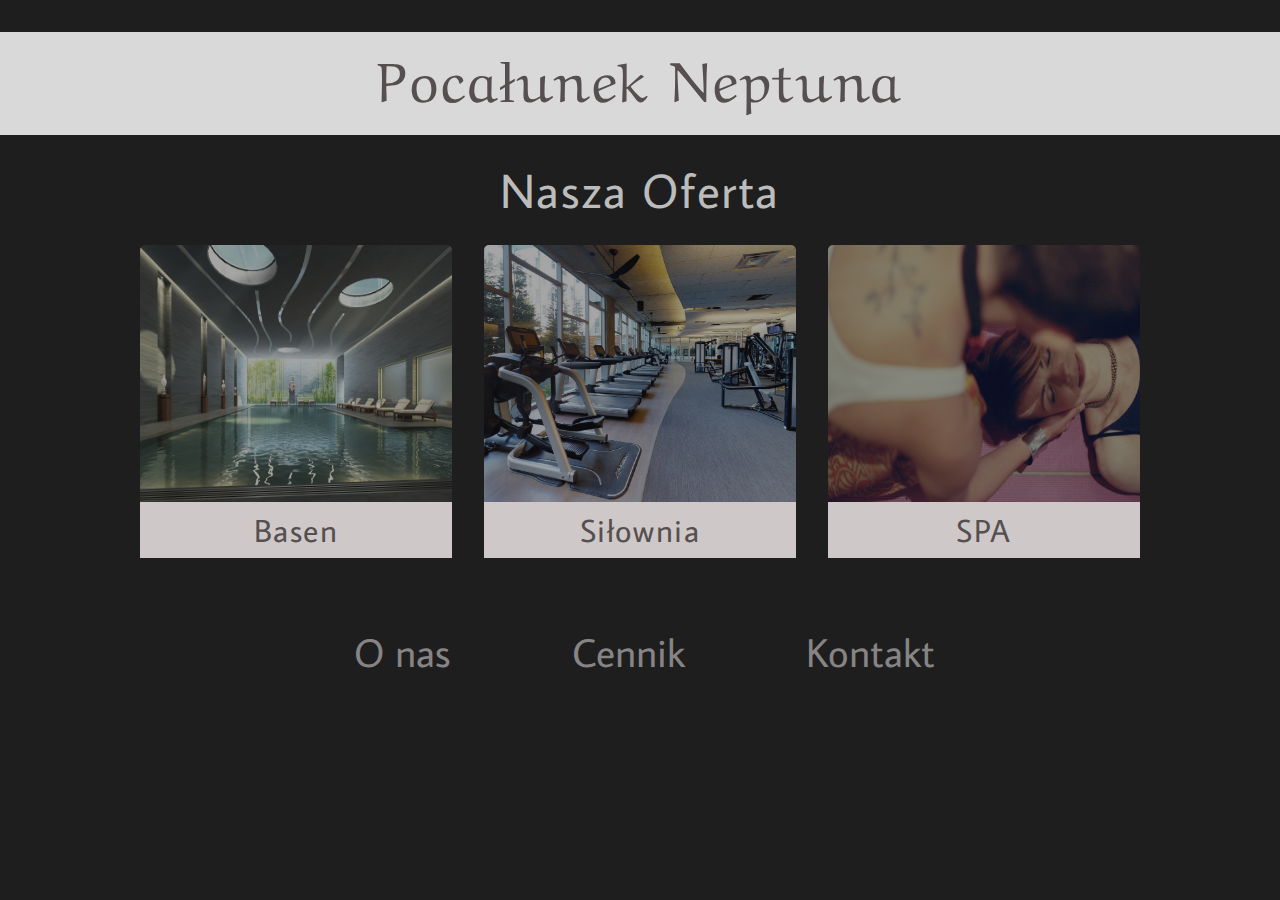
==== index.html @ 4e0fd1dc "Initial commit" ====
<!DOCTYPE html>
<html lang="pl">
<head>
    <meta charset="UTF-8">
    <meta http-equiv="X-UA-Compatible" content="IE=edge">
    <meta name="viewport" content="width=device-width, initial-scale=1.0">
    <title>Pocałunek Neptuna</title>

    <link rel="stylesheet" href="style/index.css">
    <link rel="stylesheet" href="https://cdnjs.cloudflare.com/ajax/libs/font-awesome/6.2.1/css/all.min.css" integrity="sha512-MV7K8+y+gLIBoVD59lQIYicR65iaqukzvf/nwasF0nqhPay5w/9lJmVM2hMDcnK1OnMGCdVK+iQrJ7lzPJQd1w==" crossorigin="anonymous" referrerpolicy="no-referrer" />
</head>
<body>
    <main>
        <header>
            Pocałunek Neptuna
        </header>
        <section>
            <h1>Nasza Oferta</h1>
            <div class="offers">
                <figure>
                    <img src="img/basen.jpg" alt="">
                    <div>Basen</div>
                </figure>
                <figure>
                    <img src="img/silownia.jpg" alt="">
                    <div>Siłownia</div>
                </figure>
                <figure>
                    <img src="img/spa.jpg" alt="">
                    <div>SPA</div>
                </figure>
            </div>
            <nav>
                <ul>
                    <li> <i class="fa-regular fa-circle-user"></i> <span>O nas</span> </li>
                    <li> <i class="fa-solid fa-list-ul"></i> <span>Cennik</span> </li>
                    <li> <i class="fa-regular fa-envelope"></i> <span>Kontakt</span> </li>
                </ul>
            </nav>
        </section>
    </main>
</body>
</html>
---- style/index.css ----
@import url('https://fonts.googleapis.com/css2?family=Aref+Ruqaa&family=Average+Sans&display=swap');

* {
    margin: 0;
    border: 0;
    padding: 0;
    font-family: 'Aref Ruqaa', serif;
}

body {
    background-color: #1E1E1E;
}

main {
    display: flex;
    justify-content: center;
    align-items: center;
    flex-direction: column;
}

header {
    width: 100%;
    text-align: center;
    color: #554F4F;
    background-color: #D9D9D9;
    font-size: 3.5rem;
    padding-bottom: 1rem;
    margin-top: 2rem;
    letter-spacing: 0.1rem;
}

section {
    width: 80%;
}

section > h1 {
    font-size: 3rem;
    color: #BCBCBC;
    text-align: center;
    padding: 1.5rem;
    font-family: 'Average Sans', sans-serif;
    font-weight: 100;
    letter-spacing: 0.1rem;
}

.offers {
    width: 100%;
    display: flex;
    justify-content: center;
    gap: 2rem;
}

.offers > figure {
    display: flex;
    flex-direction: column;
}

.offers > figure > div {
    width: 100%;
    color: #554F4F;
    background-color: #CFC8C8;
    height: 3.5rem;
    display: flex;
    justify-content: center;
    align-items: center;
    font-size: 2rem;
    letter-spacing: 0.1rem;
    font-family: 'Average Sans', sans-serif;
}

.offers img {
    width: 19.5rem;
    height: 16.063rem;
    opacity: 0.6;
    border-top-left-radius: 5px;
    border-top-right-radius: 5px;
}

nav {
    width: 100%;
    margin-top: 3rem;
}

nav > ul {
    display: flex;
    list-style: none;
    justify-content: center;
    gap: 7rem;
}

nav > ul > li {
    color: #868484;
}

nav > ul > li > span {
    font-size: 2.5rem;
    font-family: 'Average Sans', sans-serif;
    margin-left: 0.6rem;
}

nav > ul > li > i {
    font-size: 3rem;
}
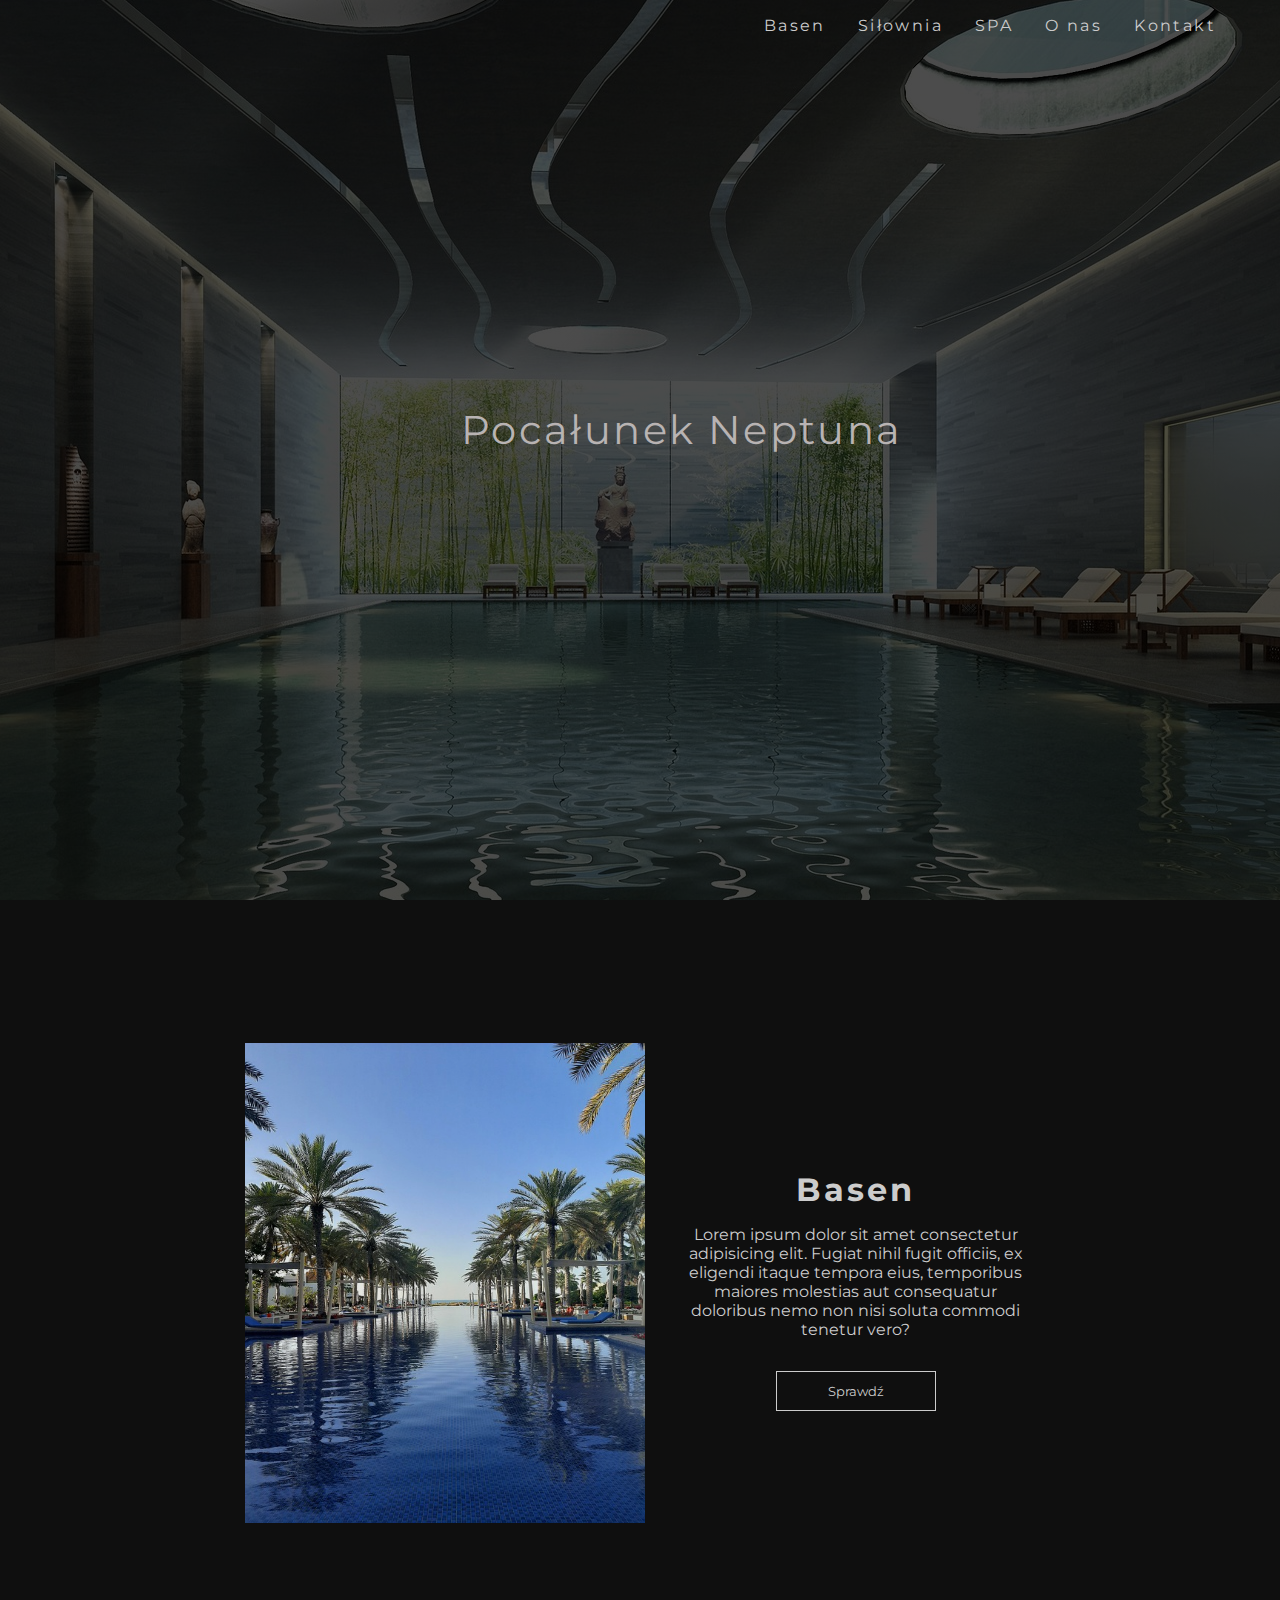
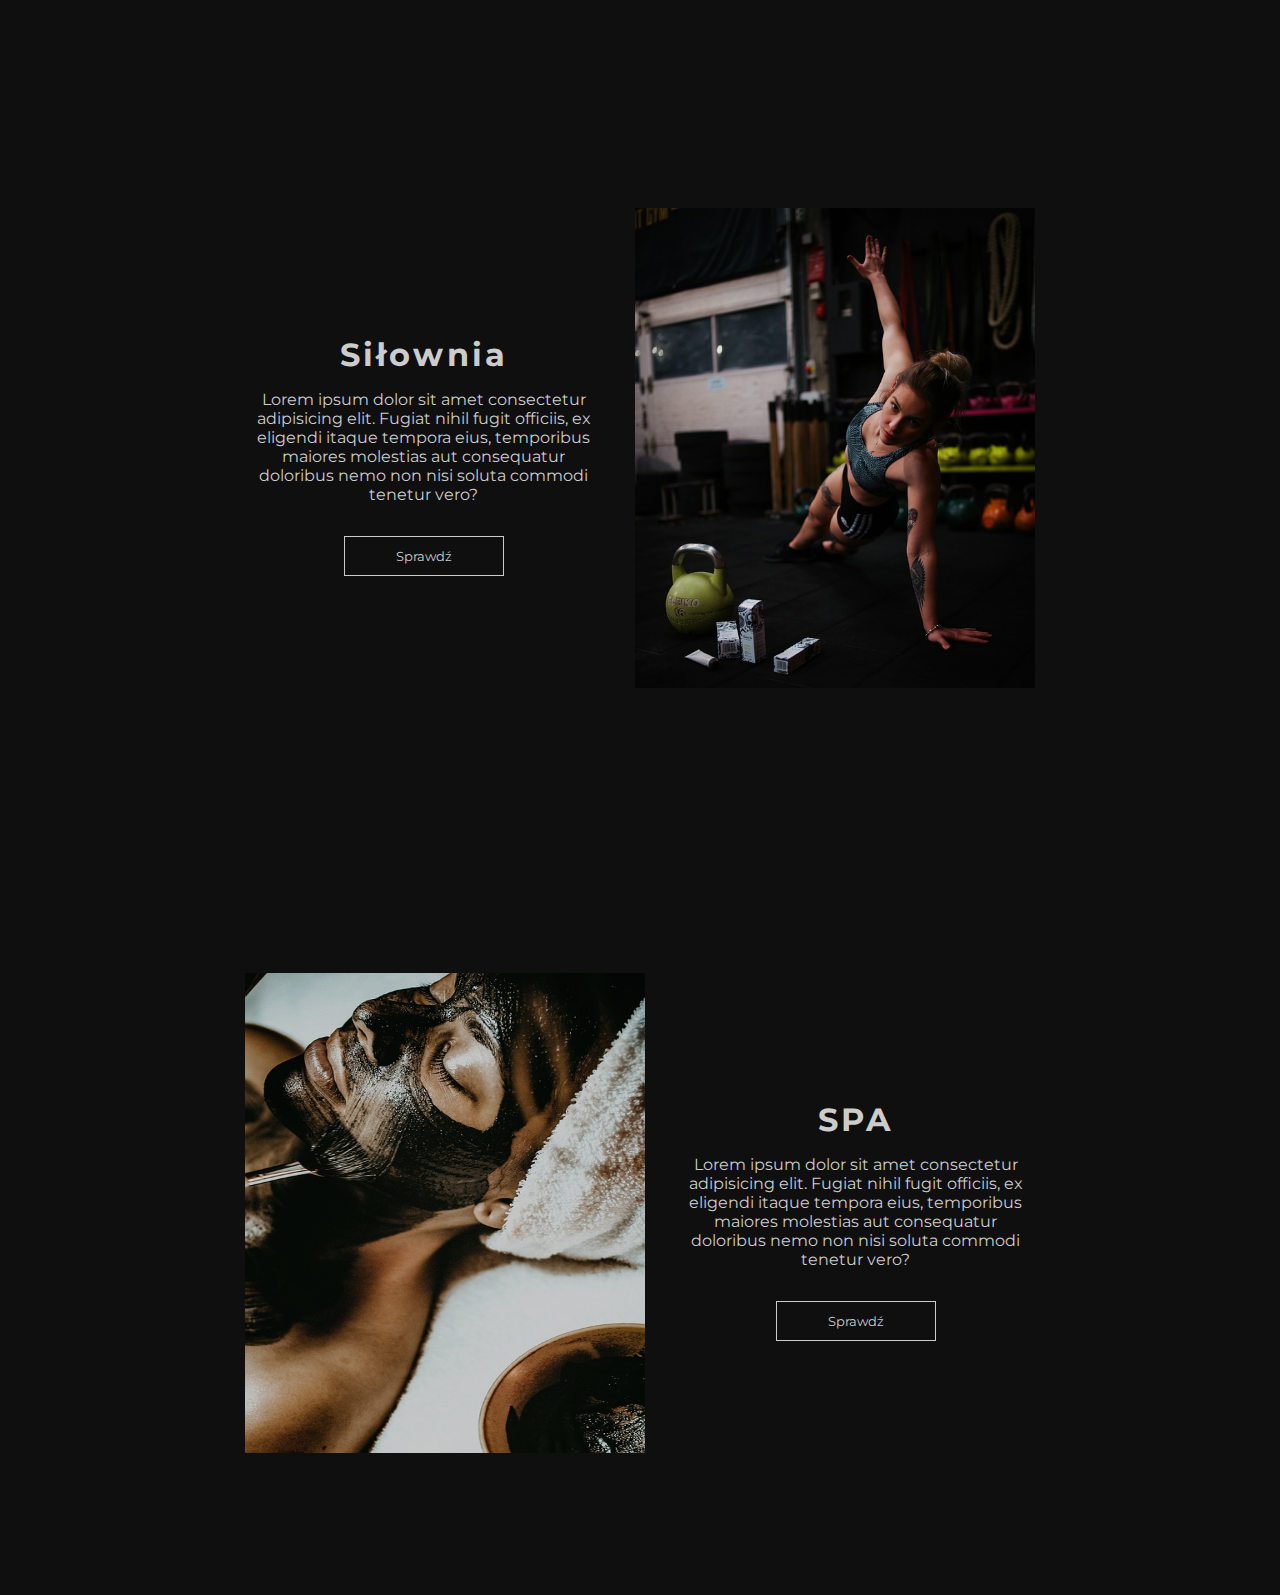
==== commit ebfc8999: "add new design" ====
--- a/index.html
+++ b/index.html
@@ -6,38 +6,50 @@
     <meta name="viewport" content="width=device-width, initial-scale=1.0">
     <title>Pocałunek Neptuna</title>
 
+    <link rel="stylesheet" href="https://cdnjs.cloudflare.com/ajax/libs/font-awesome/6.2.1/css/all.min.css" integrity="sha512-MV7K8+y+gLIBoVD59lQIYicR65iaqukzvf/nwasF0nqhPay5w/9lJmVM2hMDcnK1OnMGCdVK+iQrJ7lzPJQd1w==" crossorigin="anonymous" referrerpolicy="no-referrer" />
+
     <link rel="stylesheet" href="style/index.css">
-    <link rel="stylesheet" href="https://cdnjs.cloudflare.com/ajax/libs/font-awesome/6.2.1/css/all.min.css" integrity="sha512-MV7K8+y+gLIBoVD59lQIYicR65iaqukzvf/nwasF0nqhPay5w/9lJmVM2hMDcnK1OnMGCdVK+iQrJ7lzPJQd1w==" crossorigin="anonymous" referrerpolicy="no-referrer" />
 </head>
 <body>
-    <main>
-        <header>
-            Pocałunek Neptuna
-        </header>
-        <section>
-            <h1>Nasza Oferta</h1>
-            <div class="offers">
-                <figure>
-                    <img src="img/basen.jpg" alt="">
-                    <div>Basen</div>
-                </figure>
-                <figure>
-                    <img src="img/silownia.jpg" alt="">
-                    <div>Siłownia</div>
-                </figure>
-                <figure>
-                    <img src="img/spa.jpg" alt="">
-                    <div>SPA</div>
-                </figure>
-            </div>
-            <nav>
-                <ul>
-                    <li> <i class="fa-regular fa-circle-user"></i> <span>O nas</span> </li>
-                    <li> <i class="fa-solid fa-list-ul"></i> <span>Cennik</span> </li>
-                    <li> <i class="fa-regular fa-envelope"></i> <span>Kontakt</span> </li>
-                </ul>
-            </nav>
-        </section>
-    </main>
+    <section class="home-page">
+        <nav>
+            <ul>
+                <li>Basen</li>
+                <li>Siłownia</li>
+                <li>SPA</li>
+                <li>O nas</li>
+                <li>Kontakt</li>
+            </ul>
+        </nav>
+        <h1>Pocałunek Neptuna</h1>
+        <i class="fa-solid fa-arrow-down"></i>
+    </section>
+
+    <section class="offers">
+        <img src="img/offers-01.jpg" alt="">
+        <div>
+            <h2>Basen</h2>
+            <p>Lorem ipsum dolor sit amet consectetur adipisicing elit. Fugiat nihil fugit officiis, ex eligendi itaque tempora eius, temporibus maiores molestias aut consequatur doloribus nemo non nisi soluta commodi tenetur vero?</p>
+            <input type="submit" value="Sprawdź">
+        </div>
+    </section>
+
+    <section class="offers">
+        <div>
+            <h2>Siłownia</h2>
+            <p>Lorem ipsum dolor sit amet consectetur adipisicing elit. Fugiat nihil fugit officiis, ex eligendi itaque tempora eius, temporibus maiores molestias aut consequatur doloribus nemo non nisi soluta commodi tenetur vero?</p>
+            <input type="submit" value="Sprawdź">
+        </div>
+        <img src="img/offers-02.jpg" alt="">
+    </section>
+
+    <section class="offers">
+        <img src="img/offers-03.jpg" alt="">
+        <div>
+            <h2>SPA</h2>
+            <p>Lorem ipsum dolor sit amet consectetur adipisicing elit. Fugiat nihil fugit officiis, ex eligendi itaque tempora eius, temporibus maiores molestias aut consequatur doloribus nemo non nisi soluta commodi tenetur vero?</p>
+            <input type="submit" value="Sprawdź">
+        </div>
+    </section>
 </body>
 </html>--- a/style/index.css
+++ b/style/index.css
@@ -1,103 +1,99 @@
-@import url('https://fonts.googleapis.com/css2?family=Aref+Ruqaa&family=Average+Sans&display=swap');
+@import url('https://fonts.googleapis.com/css2?family=Montserrat:ital,wght@0,200;0,300;1,400&display=swap');
 
 * {
-    margin: 0;
     border: 0;
     padding: 0;
-    font-family: 'Aref Ruqaa', serif;
+    font-family: 'Montserrat', sans-serif;    margin: 0;
 }
 
 body {
-    background-color: #1E1E1E;
+    background-color: rgb(15, 15, 15);
+    display: flex;
+    flex-direction: column;
+    justify-content: center;
+    align-items: center;
 }
 
-main {
-    display: flex;
-    justify-content: center;
-    align-items: center;
-    flex-direction: column;
+.home-page {
+    background-repeat: no-repeat;
+    background-size: cover;
+    min-height: 100vh;
+    width: 100%;
+    background: linear-gradient(rgba(0,0,0,0.7),rgba(0,0,0,0.7)),url("../img/basen.jpg");
+    background-position: center;
+    background-attachment: fixed;
 }
 
-header {
-    width: 100%;
-    text-align: center;
-    color: #554F4F;
-    background-color: #D9D9D9;
-    font-size: 3.5rem;
-    padding-bottom: 1rem;
-    margin-top: 2rem;
-    letter-spacing: 0.1rem;
+.home-page > nav > ul {
+    display: flex;
+    list-style: none;
+    justify-content: flex-end;
+    gap: 2rem;
+    color: #ccc;
+    margin-right: 3rem;
+    padding: 1rem;
+    letter-spacing: 0.15rem;
 }
 
-section {
-    width: 80%;
+.home-page > h1 {
+    position: absolute;
+    top: 45%;
+    left: 36%;
+    color: rgb(184, 179, 179);
+    font-weight: 400;
+    font-size: 2.5rem;
+    letter-spacing: 0.15rem;
 }
 
-section > h1 {
+.home-page > i {
+    position: absolute;
+    color: #ccc;
     font-size: 3rem;
-    color: #BCBCBC;
-    text-align: center;
-    padding: 1.5rem;
-    font-family: 'Average Sans', sans-serif;
-    font-weight: 100;
-    letter-spacing: 0.1rem;
+    top: 85%;
+    left: 90%;
 }
 
+/* Swimming pool */
+
 .offers {
-    width: 100%;
+    width:70%;
+    height: 85vh;
     display: flex;
     justify-content: center;
     gap: 2rem;
+    align-items: center;
 }
 
-.offers > figure {
-    display: flex;
-    flex-direction: column;
+.offers > img {
+    width: 25rem;
+    height: 30rem;
+    opacity: 0.9;
 }
 
-.offers > figure > div {
-    width: 100%;
-    color: #554F4F;
-    background-color: #CFC8C8;
-    height: 3.5rem;
-    display: flex;
-    justify-content: center;
-    align-items: center;
-    font-size: 2rem;
-    letter-spacing: 0.1rem;
-    font-family: 'Average Sans', sans-serif;
+.offers > div {
+    text-align: center;
+    width: 40%;
+    color: #ccc;
 }
 
-.offers img {
-    width: 19.5rem;
-    height: 16.063rem;
-    opacity: 0.6;
-    border-top-left-radius: 5px;
-    border-top-right-radius: 5px;
+.offers > div > h2 {
+    font-size: 2rem;
+    letter-spacing: 0.2rem;
+    padding: 1rem;
 }
 
-nav {
-    width: 100%;
-    margin-top: 3rem;
+.offers > div > input {
+    background-color: rgb(15, 15, 15);
+    border: #ccc solid 1px;
+    color: #ccc;
+    width: 10rem;
+    height: 2.5rem;
+    margin-top: 2rem;
 }
 
-nav > ul {
-    display: flex;
-    list-style: none;
-    justify-content: center;
-    gap: 7rem;
+.offers > div > input:hover {
+    color:rgb(15, 15, 15);
+    background-color: #ccc;
+    cursor: pointer;
+    transition: 0.5s;
 }
-
-nav > ul > li {
-    color: #868484;
-}
-
-nav > ul > li > span {
-    font-size: 2.5rem;
-    font-family: 'Average Sans', sans-serif;
-    margin-left: 0.6rem;
-}
-
-nav > ul > li > i {
-    font-size: 3rem;
-}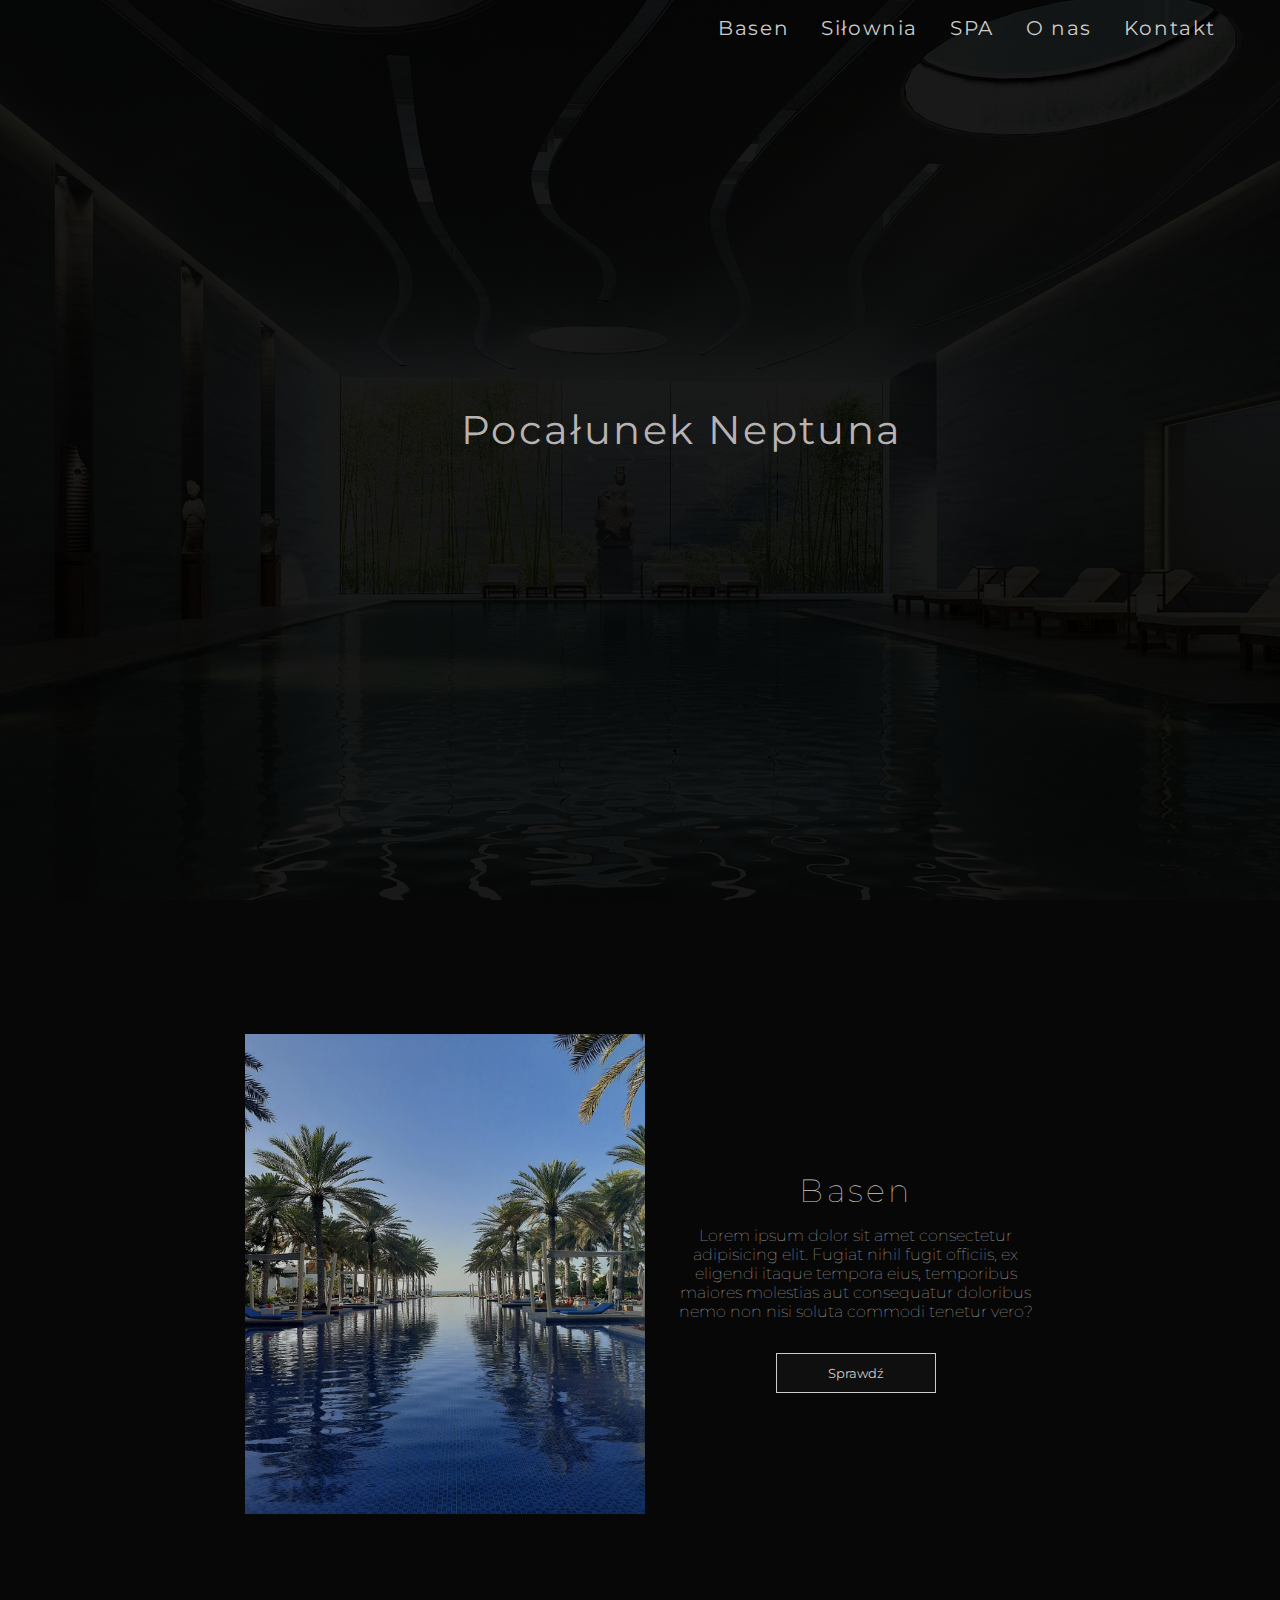
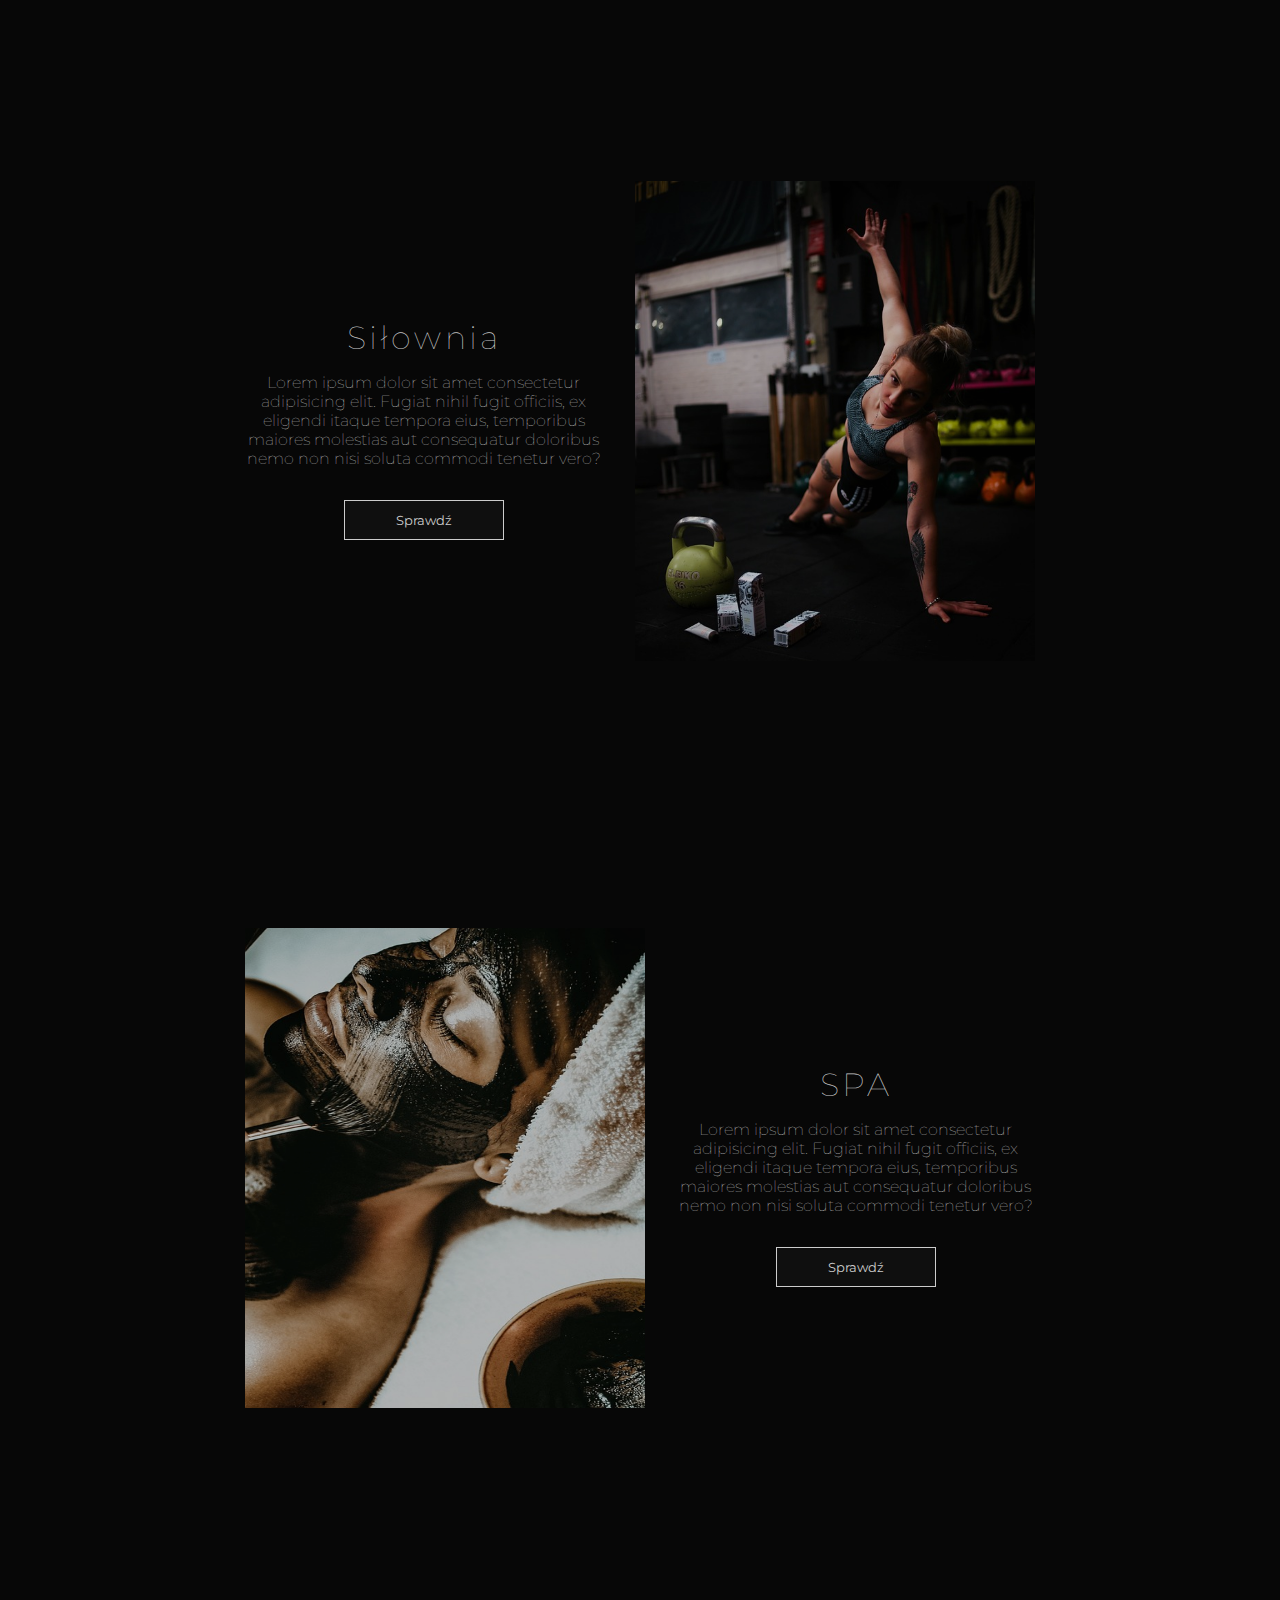
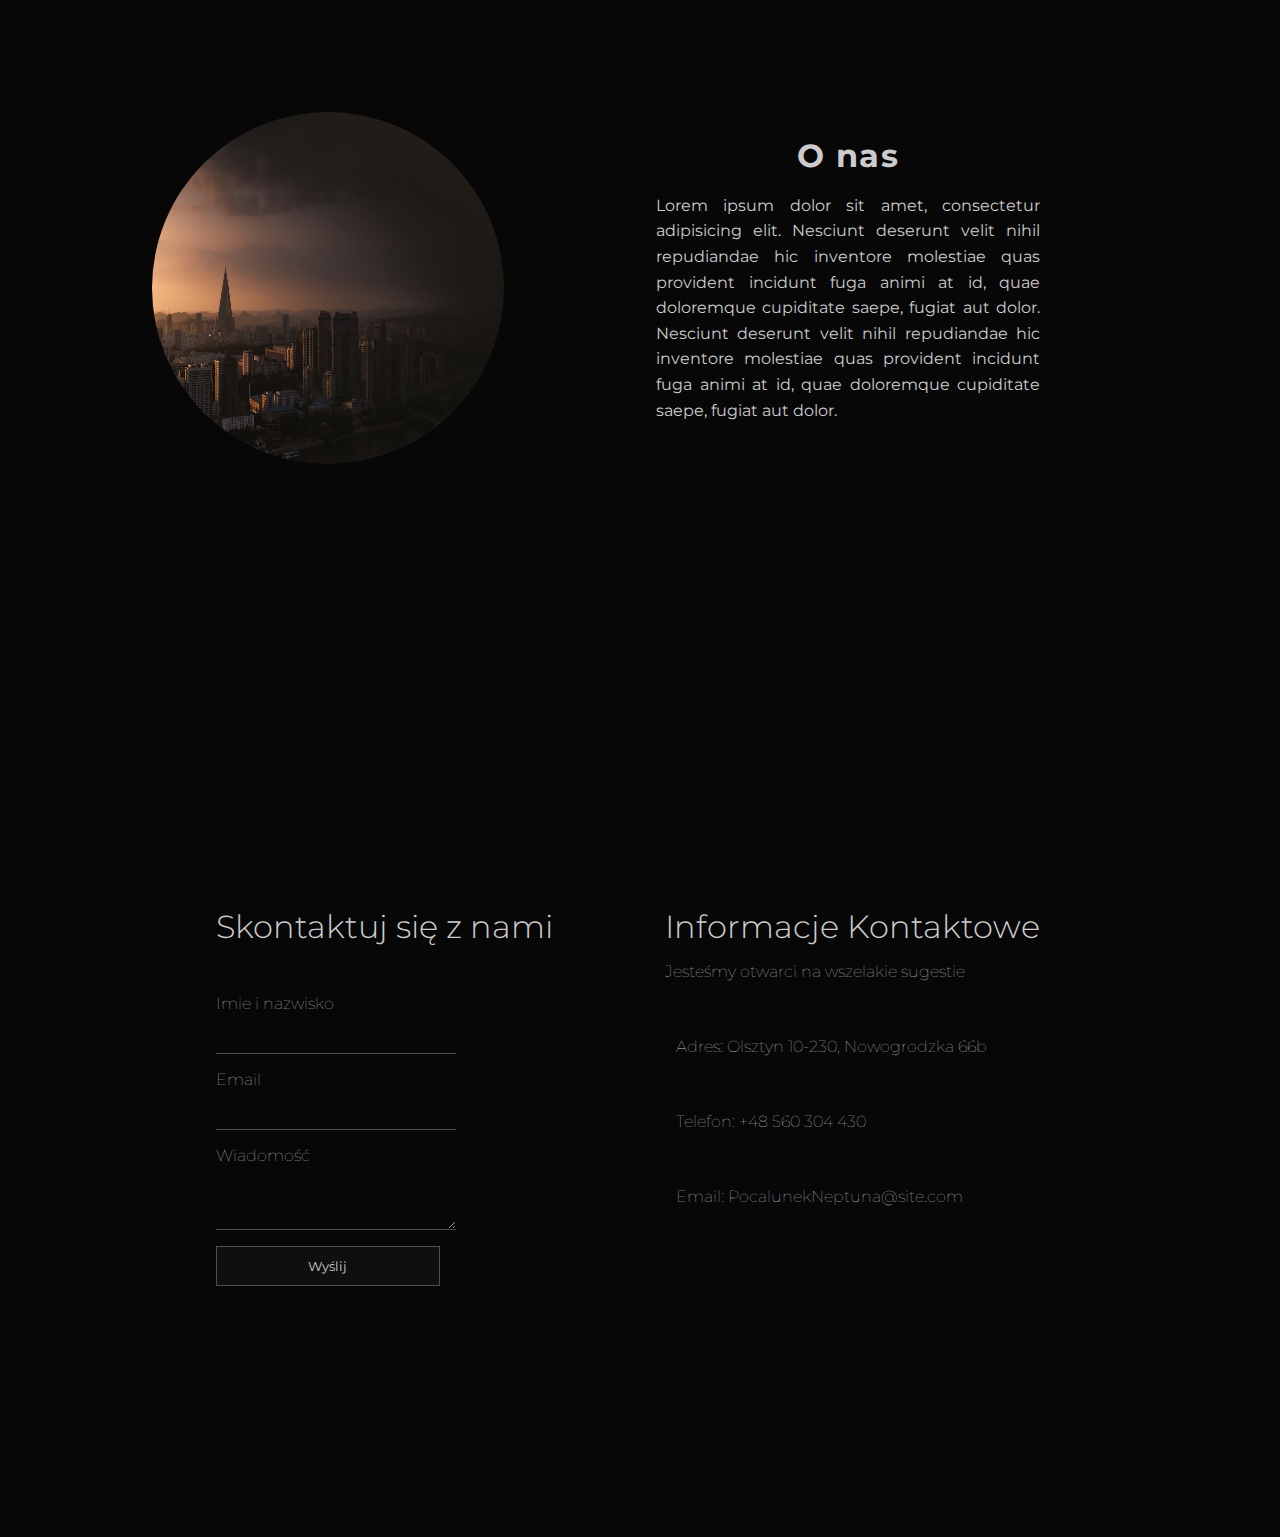
==== commit 3e1dccef: "add about-us, contact page, scroll arrows" ====
--- a/index.html
+++ b/index.html
@@ -11,21 +11,22 @@
     <link rel="stylesheet" href="style/index.css">
 </head>
 <body>
+    <a href="#"><i class="to-top fa-solid fa-arrow-up"></i></a>
+    <a href="#swimming-pool"><i class="to-bottom fa-solid fa-arrow-down"></i></a>
     <section class="home-page">
         <nav>
             <ul>
-                <li>Basen</li>
-                <li>Siłownia</li>
-                <li>SPA</li>
-                <li>O nas</li>
-                <li>Kontakt</li>
+                <li> <a href="#swimming-pool"> Basen</a></li>
+                <li> <a href="#gym">Siłownia</a> </li>
+                <li> <a href="#spa"> SPA</a></li>
+                <li> <a href="#aboutus"> O nas</a></li>
+                <li> <a href="#contact"> Kontakt</a></li>
             </ul>
         </nav>
         <h1>Pocałunek Neptuna</h1>
-        <i class="fa-solid fa-arrow-down"></i>
     </section>
 
-    <section class="offers">
+    <section class="offers" id="swimming-pool">
         <img src="img/offers-01.jpg" alt="">
         <div>
             <h2>Basen</h2>
@@ -34,7 +35,7 @@
         </div>
     </section>
 
-    <section class="offers">
+    <section class="offers" id="gym">
         <div>
             <h2>Siłownia</h2>
             <p>Lorem ipsum dolor sit amet consectetur adipisicing elit. Fugiat nihil fugit officiis, ex eligendi itaque tempora eius, temporibus maiores molestias aut consequatur doloribus nemo non nisi soluta commodi tenetur vero?</p>
@@ -43,7 +44,7 @@
         <img src="img/offers-02.jpg" alt="">
     </section>
 
-    <section class="offers">
+    <section class="offers" id="spa">
         <img src="img/offers-03.jpg" alt="">
         <div>
             <h2>SPA</h2>
@@ -51,5 +52,52 @@
             <input type="submit" value="Sprawdź">
         </div>
     </section>
+
+    <section class="aboutus" id="aboutus">
+        <img src="img/aboutus-01.jpg" alt="">
+        <div>
+            <h3>O nas</h3>
+            <p>Lorem ipsum dolor sit amet, consectetur adipisicing elit. Nesciunt deserunt velit nihil repudiandae hic inventore molestiae quas provident incidunt fuga animi at id, quae doloremque cupiditate saepe, fugiat aut dolor. Nesciunt deserunt velit nihil repudiandae hic inventore molestiae quas provident incidunt fuga animi at id, quae doloremque cupiditate saepe, fugiat aut dolor.</p>
+        </div>
+    </section>
+
+    <div class="break"></div>
+
+    <section class="contact" id="contact">
+        <form action="">
+            <h4>Skontaktuj się z nami</h4>
+            <label for="name">Imie i nazwisko</label>
+            <input name="name" type="text">
+            <label for="Email">Email</label>
+            <input name="email" type="text">
+            <label for="Wiadomość">Wiadomość</label>
+            <textarea name="message"></textarea>
+            <input type="submit" value="Wyślij">
+        </form>
+        <div class="contact-information">
+            <h4>Informacje Kontaktowe</h4>
+            <p>Jesteśmy otwarci na wszelakie sugestie</p>
+            <div>
+                <i class="fa-solid fa-location-pin"></i>
+                <p>
+                    Adres: Olsztyn 10-230, Nowogrodzka 66b
+                </p>
+            </div>
+            <div>
+                <i class="fa-solid fa-phone"></i>
+                <p>
+                    Telefon: +48 560 304 430
+                </p>
+            </div>
+            <div>
+                <i class="fa-solid fa-paper-plane"></i>
+                <p>
+                    Email: PocalunekNeptuna@site.com
+                </p>
+            </div>
+        </div>
+    </section>
+
+    <script src="js/index.js"></script>
 </body>
 </html>--- a/style/index.css
+++ b/style/index.css
@@ -3,23 +3,54 @@
 * {
     border: 0;
     padding: 0;
-    font-family: 'Montserrat', sans-serif;    margin: 0;
+    font-family: 'Montserrat', sans-serif;
+    margin: 0;
+    scroll-behavior: smooth;
 }
 
 body {
-    background-color: rgb(15, 15, 15);
+    background-color: rgb(7, 7, 7);
     display: flex;
     flex-direction: column;
     justify-content: center;
     align-items: center;
 }
+
+.to-top {
+    right: 7rem;
+    bottom: 4rem;
+    position: fixed;
+    color: white;
+    font-size: 3rem;
+    opacity: 0;
+    transition: 0.2s;
+}
+
+.to-bottom {
+    position: absolute;
+    color: #ccc;
+    font-size: 3rem;
+    top: 85%;
+    left: 90%;
+    opacity: 1;
+    transition: 0.2s;
+}
+
+.to-top-active {
+    opacity: 1;
+}
+
+.to-bottom-active {
+    opacity: 0;
+}
+
 
 .home-page {
     background-repeat: no-repeat;
     background-size: cover;
     min-height: 100vh;
     width: 100%;
-    background: linear-gradient(rgba(0,0,0,0.7),rgba(0,0,0,0.7)),url("../img/basen.jpg");
+    background: linear-gradient(rgba(0,0,0,0.9),rgba(0,0,0,0.9)),url("../img/basen.jpg");
     background-position: center;
     background-attachment: fixed;
 }
@@ -29,10 +60,20 @@
     list-style: none;
     justify-content: flex-end;
     gap: 2rem;
-    color: #ccc;
     margin-right: 3rem;
     padding: 1rem;
-    letter-spacing: 0.15rem;
+    letter-spacing: 0.1rem;
+    font-size: 1.25rem;
+}
+
+.home-page > nav > ul > li > a {
+    text-decoration: none;
+    color: #ccc;
+}
+
+.home-page > nav > ul > li > a:hover {
+    color: #aaa;
+    border-bottom: 1px solid #aaa;
 }
 
 .home-page > h1 {
@@ -45,19 +86,11 @@
     letter-spacing: 0.15rem;
 }
 
-.home-page > i {
-    position: absolute;
-    color: #ccc;
-    font-size: 3rem;
-    top: 85%;
-    left: 90%;
-}
-
-/* Swimming pool */
+/* Offers*/
 
 .offers {
     width:70%;
-    height: 85vh;
+    height: 83vh;
     display: flex;
     justify-content: center;
     gap: 2rem;
@@ -67,7 +100,7 @@
 .offers > img {
     width: 25rem;
     height: 30rem;
-    opacity: 0.9;
+    opacity: 0.8;
 }
 
 .offers > div {
@@ -80,6 +113,11 @@
     font-size: 2rem;
     letter-spacing: 0.2rem;
     padding: 1rem;
+    font-weight: 100;
+}
+
+.offers > div > p {
+    font-weight: 100;
 }
 
 .offers > div > input {
@@ -97,3 +135,157 @@
     cursor: pointer;
     transition: 0.5s;
 }
+
+/* aboutus */
+
+.aboutus {
+    height: 70vh;
+    width: 100%;
+    display: flex;
+    padding: 2rem 0;
+    justify-content: center;
+    align-items: center;
+    text-align: center;
+    gap: 4rem;
+    background: linear-gradient(rgba(0,0,0,0.95),rgba(0,0,0,0.95)),url("../img/spa.jpg");
+    background-repeat: no-repeat;
+    background-size: cover;
+    background-position: center;
+    background-attachment: fixed;
+}
+
+.aboutus > img {
+    width: 22rem;
+    height: 22rem;
+    border-radius: 50%;
+}
+
+.aboutus > div {
+    width: 35rem;
+    color: #ccc;
+    height: 26rem;
+    display: flex;
+    flex-direction: column;
+    justify-content: center;
+    text-align: justify;
+    align-items: center;
+    line-height: 1.6rem;
+}
+
+.aboutus > div > h3 {
+    letter-spacing: 0.1rem;
+    font-size: 2rem;
+}
+
+.aboutus > div > p {
+    margin-top: 1.5rem;
+    width: 24rem;
+    height: 15rem;    
+}
+
+.break {
+    width: 100%;
+    height: 13rem;
+}
+
+/* contact */
+
+.contact {
+    height: 70vh;
+    width: 100%;
+    padding-top: 4rem;
+    background: linear-gradient(rgba(0,0,0,0.95),rgba(0,0,0,0.95)),url("../img/contact-01.jpg");
+    background-repeat: no-repeat;
+    background-size: cover;
+    background-position: center;
+    background-attachment: fixed;
+    display: flex;
+    justify-content: center;
+    gap: 6rem;
+}
+
+.contact > form {
+    display: flex;
+    flex-direction: column;
+    color: #ccc;
+}
+
+.contact > form > h4 {
+    font-weight: 300;
+    font-size: 2rem; 
+    padding-bottom: 2rem;
+}
+
+.contact > form > label {
+    font-weight: 100;
+    margin-top: 1rem;
+}
+
+.contact > form > input[type="text"] {
+    background: none;
+    border-bottom: 0.01rem solid rgb(78, 78, 78);
+    width: 14rem;
+    margin-top: 0.5rem;
+} 
+
+.contact > form > textarea {
+    background: none;
+    width: 13rem;
+    border-bottom: 0.01rem solid rgb(78, 78, 78);
+    padding: 1rem;
+}
+
+.contact > form > input[type="submit"] {
+    width: 14rem;
+    background-color: rgb(15, 15, 15);
+    border: rgb(78, 78, 78) solid 1px;
+    color: #ccc;
+    height: 2.5rem;
+    margin-top: 1rem;
+}
+
+.contact > form > input[type="submit"]:hover {
+    color:rgb(15, 15, 15);
+    background-color: #ccc;
+    cursor: pointer;
+    transition: 0.5s;
+}
+
+.contact-information {
+    color: #ccc;
+    width: 25rem;
+    margin-left: 1rem;
+}
+
+.contact-information > h4 {
+    font-weight: 300;
+    font-size: 2rem;
+}
+
+.contact-information > p {
+    font-weight: 100;
+    margin-top: 1rem;
+}
+
+.contact-information > div {
+    display: flex;
+    margin-top: 3rem;
+    font-weight: 100;
+}
+
+.contact-information > div > p {
+    margin-left: 0.7rem;
+    font-size: 1rem;
+    padding-top: 0.5rem;
+}
+
+.contact-information .fa-solid {
+    font-size: 2rem;
+    color: #aaa;
+}
+
+input, textarea { 
+    outline: none;
+    color: #ccc;
+    padding: 0.5rem;
+}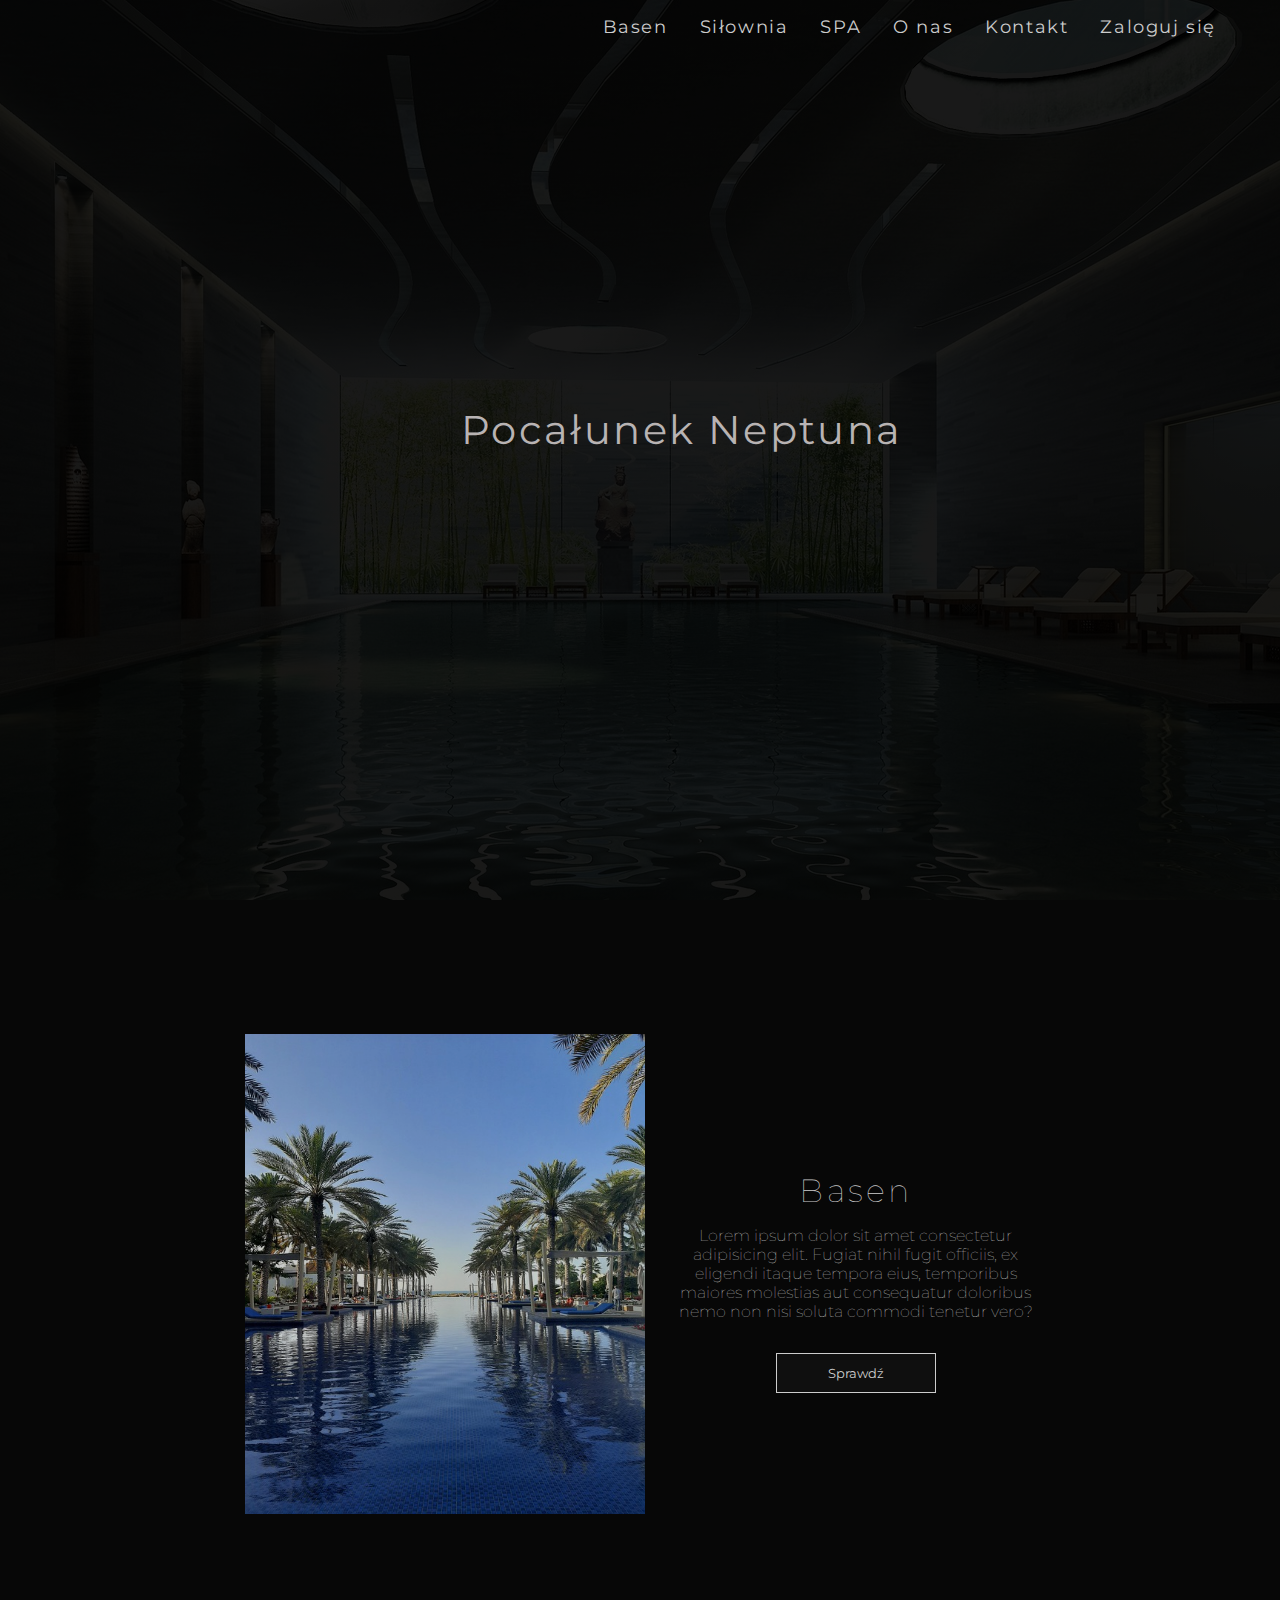
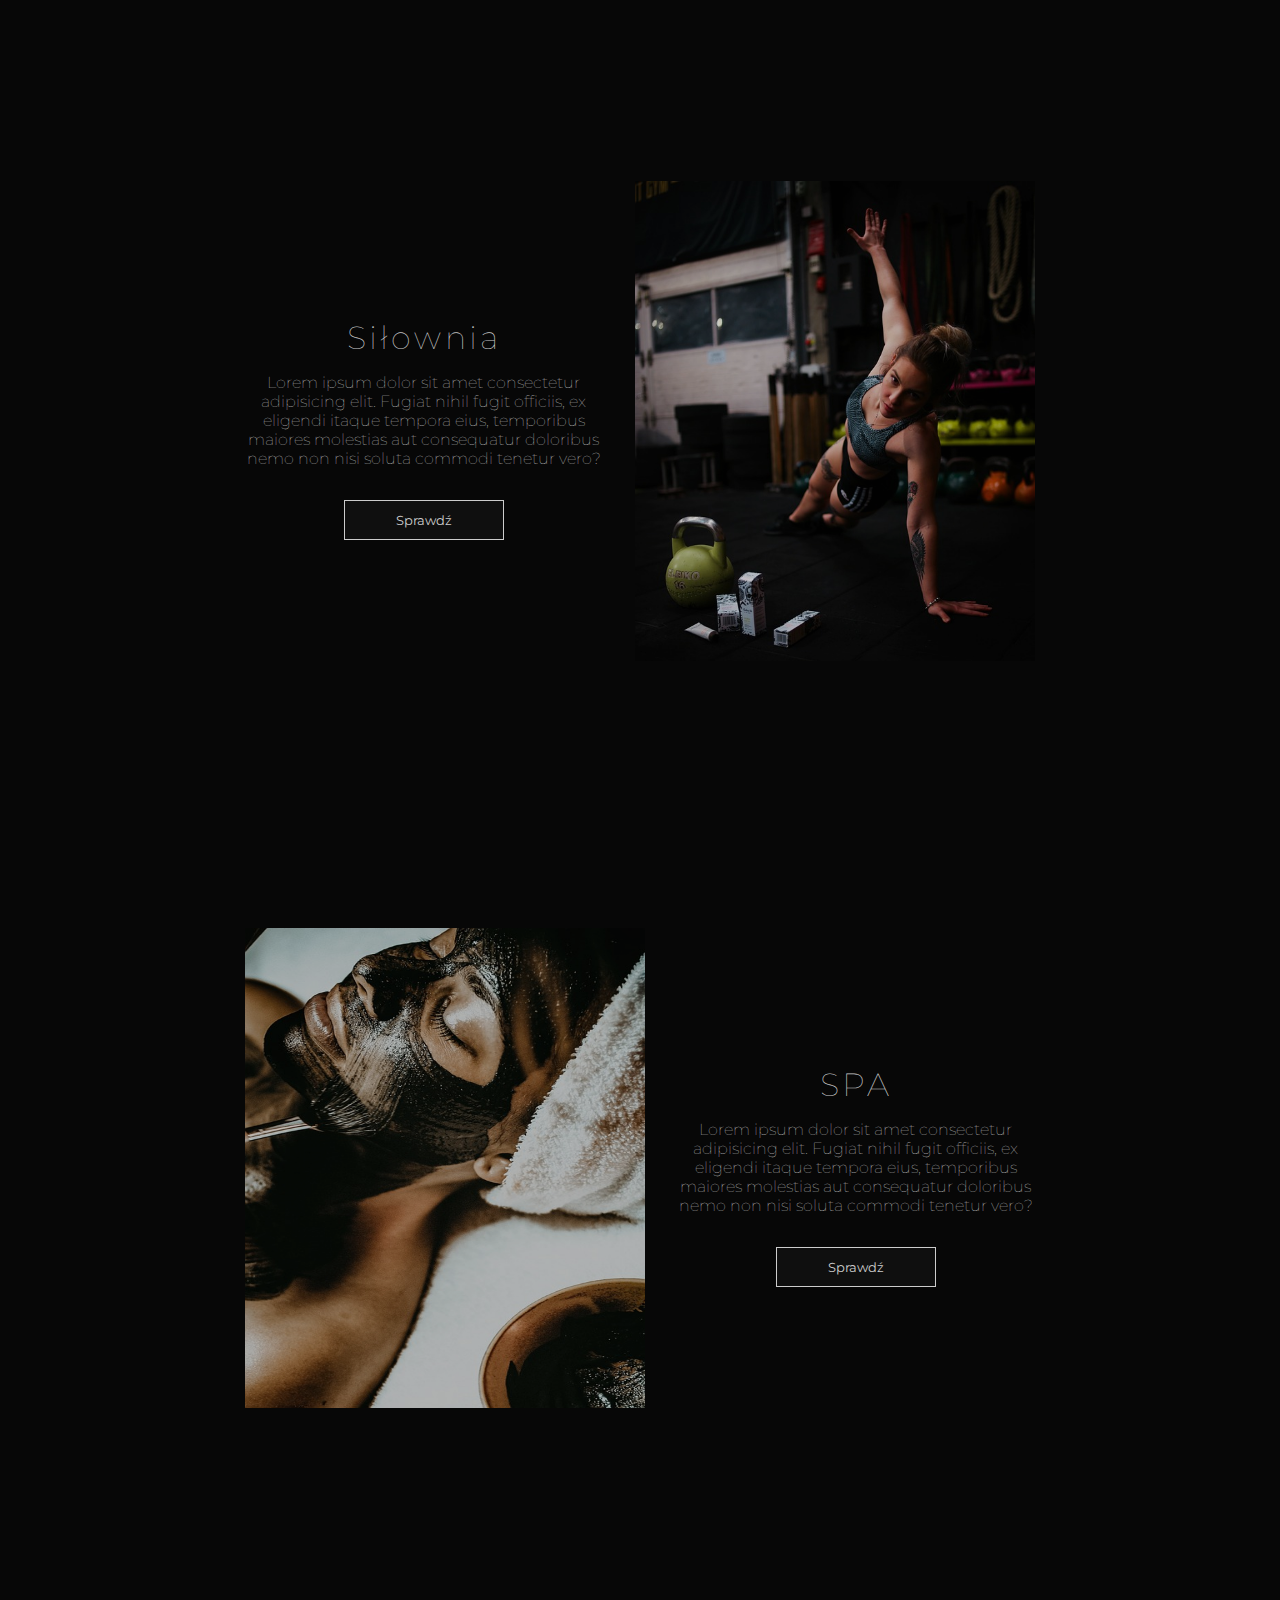
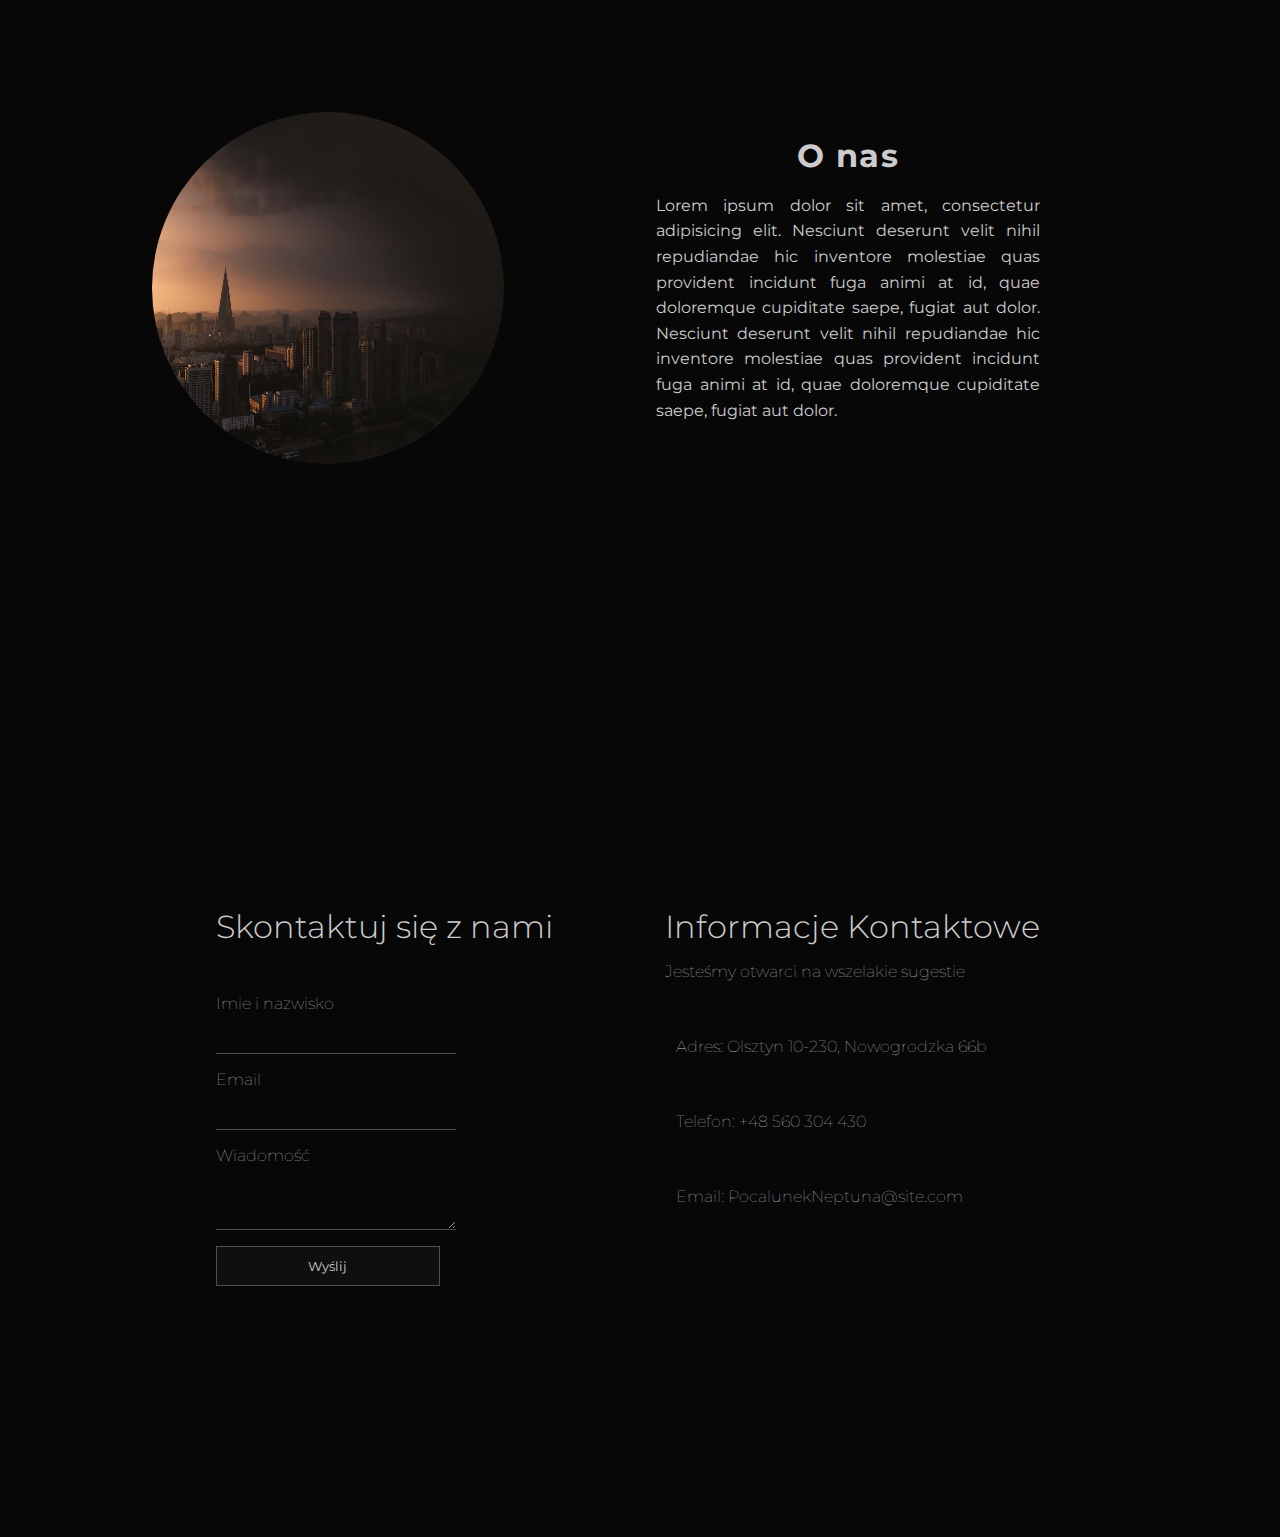
==== commit e67c0bc9: "add login form" ====
--- a/index.html
+++ b/index.html
@@ -21,6 +21,7 @@
                 <li> <a href="#spa"> SPA</a></li>
                 <li> <a href="#aboutus"> O nas</a></li>
                 <li> <a href="#contact"> Kontakt</a></li>
+                <li> <a href="subpages/login.html">Zaloguj się</a></li>
             </ul>
         </nav>
         <h1>Pocałunek Neptuna</h1>
--- a/style/index.css
+++ b/style/index.css
@@ -63,7 +63,7 @@
     margin-right: 3rem;
     padding: 1rem;
     letter-spacing: 0.1rem;
-    font-size: 1.25rem;
+    font-size: 1.1rem;
 }
 
 .home-page > nav > ul > li > a {
